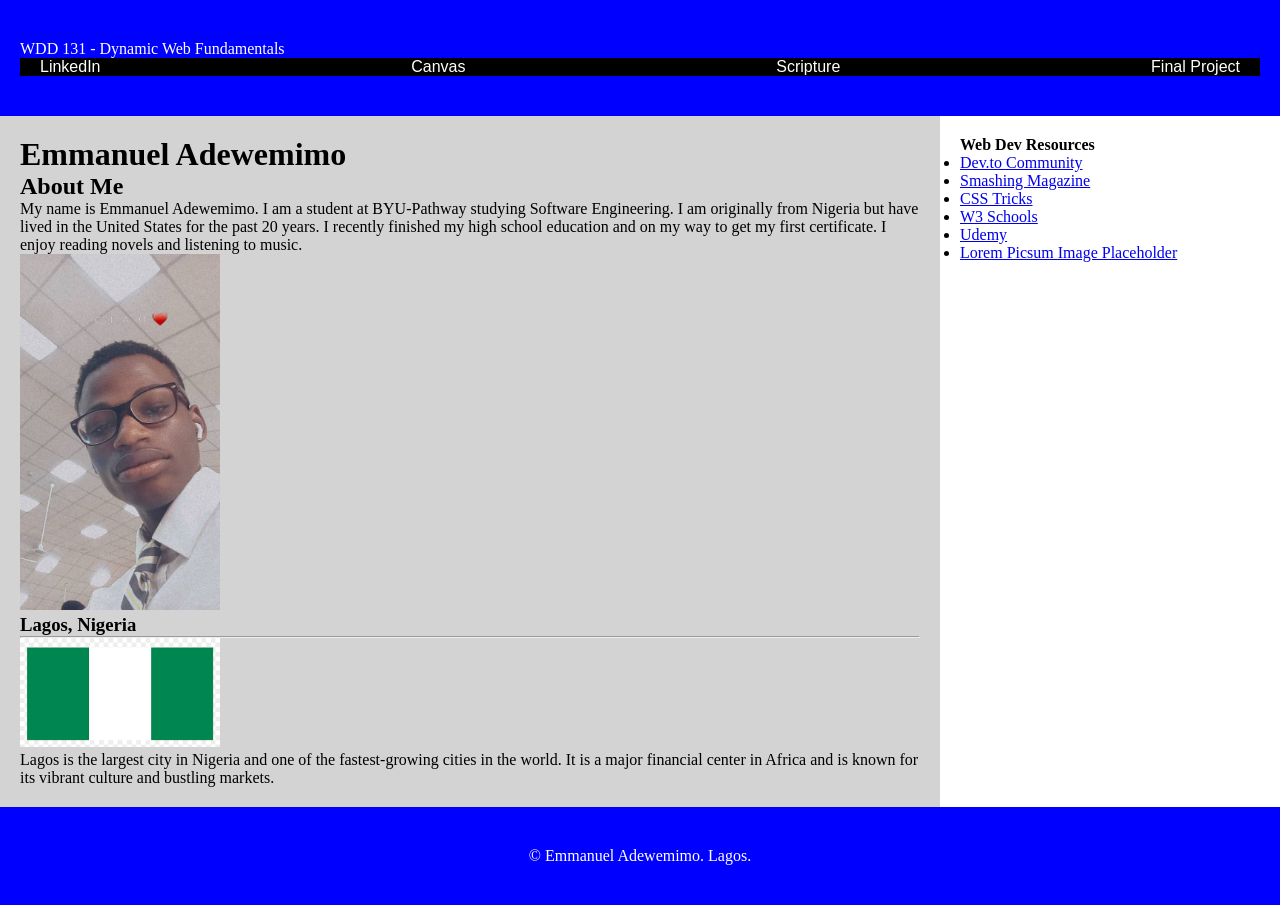
==== index.html @ af50a742 "assignment" ====
<!DOCTYPE html>
<html lang="en">

<head>
    <meta charset="UTF-8">
    <meta name="viewport" content="width=device-width, initial-scale=1.0">
    <meta name="description" content="A page about Emmanuel Adewemimo for a WDD 131 Project">
    <meta name="Author" content="Emmanuel Adewemimo">
    <title>Emmanuel Adewemimo - WDD 131</title>
    <link rel="stylesheet" href="styles/base.css">
</head>

<body>
    <header>
        <span id="course-title">WDD 131 - Dynamic Web Fundamentals</span>
        <nav>
            <a href="https://www.linkedin.com/in/emmanuel-adewemimo" target="_blank">LinkedIn</a>
            <a href="https://byupw.instructure.com" target="_blank">Canvas</a>
            <a href="https://churchofjesuschrist.org/study/scriptures/ot/ps/91?lang=eng" target="_blank">Scripture</a>
            <a href=>Final Project</a>
        </nav>
    </header>
    <div class="content-wrapper">
    <main>
        <h1>Emmanuel Adewemimo</h1>
        <section class="card">
            <h2>About Me</h2>
            <p>My name is Emmanuel Adewemimo. I am a student at BYU-Pathway studying Software Engineering. I am
                originally from Nigeria but have lived in the United States for the past 20 years. I recently finished
                my high school education and on my way to get my first certificate. I enjoy reading novels and listening
                to music.</p>
            <img src="images/profile.jpeg" width="200">

            <h3>Lagos, Nigeria</h3>
            <hr>
            <img src="images/nigerian-flag.png" width="200">
            <p>Lagos is the largest city in Nigeria and one of the fastest-growing cities in the world. It is a major
                financial center in Africa and is known for its vibrant culture and bustling markets.</p>

        </section>
    </main>
    <aside>
        <section class="card">
            <h4>Web Dev Resources</h4>
            <ul>
                <li><a href="https://dev.to" target="_blank">Dev.to Community</a></li>
                <li><a href="https://www.smashingmagazine.com" target="_blank">Smashing Magazine</a></li>
                <li><a href="https://css-tricks.com" target="_blank">CSS Tricks</a></li>
                <li><a href="https://www.w3schools.com" target="_blank">W3 Schools</a></li>
                <li><a href="https://www.udemy.com" target="_blank">Udemy</a></li>
                <li><a href="https://picsum.photos" target="_blank">Lorem Picsum Image Placeholder</a></li>
            </ul>
        </section>
    </aside>
    </div>
    <footer>
        <p>&copy;<span id="current-year"></span> Emmanuel Adewemimo. Lagos.</p>
    </footer>
</body>

</html>
---- styles/base.css ----
*{margin: 0; padding: 0; box-sizing: border-box;}
header{
    background-color: blue;
    color: white;
    padding: 40px 20px;
}
nav{
    background-color: black;
    font-family: 'Segoe UI', Tahoma, Geneva, Verdana, sans-serif;
    display: flex;
    justify-content: space-between;
    padding: 0 20px;
}
nav a{
    color: white;
    text-decoration: none;
}
.content-wrapper{ display: flex; }
main{
    background-color: #d3d3d3;
    flex: 3;
    min-height: 200px;
    padding: 20px;
}
aside{
    background-color: #ffffff;
    flex: 1;
    padding: 20px;
}
footer{
    background-color: blue;
    color: white;
    text-align: center;
    padding:40px 20px;
}
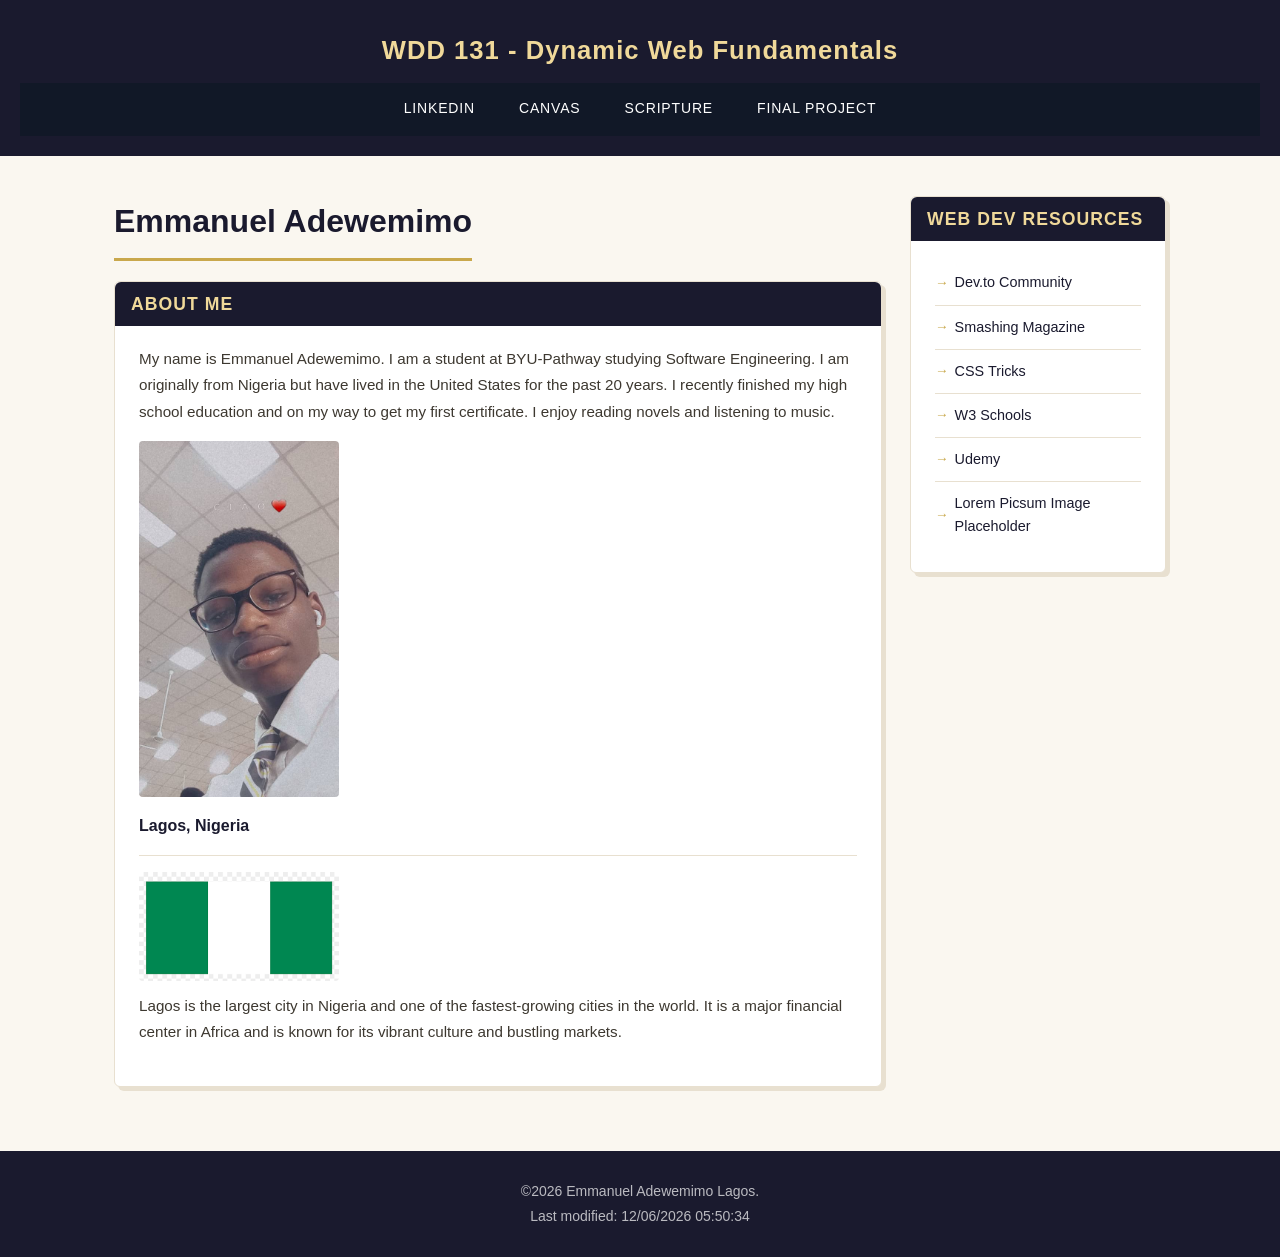
==== commit 7cd420f6: "json" ====
--- a/index.html
+++ b/index.html
@@ -8,6 +8,7 @@
     <meta name="Author" content="Emmanuel Adewemimo">
     <title>Emmanuel Adewemimo - WDD 131</title>
     <link rel="stylesheet" href="styles/base.css">
+     <script src="scripts/getdates.js"></script>
 </head>
 
 <body>
@@ -54,7 +55,8 @@
     </aside>
     </div>
     <footer>
-        <p>&copy;<span id="current-year"></span> Emmanuel Adewemimo. Lagos.</p>
+        <p>&copy;<span id="current-year"></span> Emmanuel Adewemimo Lagos.</p>
+        <p id="Last modifier">Last modified: <span id="last-modified"></span></p>
     </footer>
 </body>
 
--- a/styles/base.css
+++ b/styles/base.css
@@ -1,35 +1,219 @@
-*{margin: 0; padding: 0; box-sizing: border-box;}
-header{
-    background-color: blue;
-    color: white;
-    padding: 40px 20px;
-}
-nav{
-    background-color: black;
+* {
+    margin: 0;
+    padding: 0;
+    box-sizing: border-box;
+}
+
+:root {
+    --ink: #1a1a2e;
+    --gold: #c9a84c;
+    --gold-light: #f0d99a;
+    --cream: #faf7f0;
+    --warm-mid: #e8e0d0;
+    --text-muted: #6b6560;
+    --white: #ffffff;
+}
+
+body {
     font-family: 'Segoe UI', Tahoma, Geneva, Verdana, sans-serif;
+    background-color: var(--cream);
+    color: var(--ink);
+    line-height: 1.6;
+}
+header {
+    background-color: var(--ink);
+    color: var(--white);
+    text-align: center;
+    padding: 30px 20px 20px;
+}
+
+#course-title {
+    display: block;
+    font-size: 1.6rem;
+    font-weight: 700;
+    letter-spacing: 0.04em;
+    color: var(--gold-light);
+    margin-bottom: 12px;
+}
+nav {
+    background-color: #111827;
     display: flex;
-    justify-content: space-between;
-    padding: 0 20px;
-}
-nav a{
-    color: white;
+    justify-content: center;
+    flex-wrap: wrap;
+    gap: 4px;
+    padding: 0 16px;
+}
+
+nav a {
+    color: var(--white);
     text-decoration: none;
-}
-.content-wrapper{ display: flex; }
-main{
-    background-color: #d3d3d3;
+    font-size: 0.875rem;
+    font-weight: 500;
+    letter-spacing: 0.06em;
+    text-transform: uppercase;
+    padding: 14px 20px;
+    border-bottom: 3px solid transparent;
+    transition: color 0.2s ease, border-color 0.2s ease;
+}
+
+nav a:hover {
+    color: var(--gold-light);
+    border-bottom-color: var(--gold);
+}
+.content-wrapper {
+    display: flex;
+    max-width: 1100px;
+    margin: 40px auto;
+    padding: 0 24px;
+    gap: 28px;
+    align-items: flex-start;
+}
+main {
     flex: 3;
-    min-height: 200px;
-    padding: 20px;
-}
-aside{
-    background-color: #ffffff;
+    min-width: 0;
+}
+
+main h1 {
+    font-size: 2rem;
+    font-weight: 700;
+    margin-bottom: 20px;
+    color: var(--ink);
+    border-bottom: 3px solid var(--gold);
+    padding-bottom: 10px;
+    display: inline-block;
+}
+.card {
+    background-color: var(--white);
+    border: 1px solid var(--warm-mid);
+    border-radius: 6px;
+    padding: 24px;
+    margin-bottom: 24px;
+    box-shadow: 4px 4px 0 var(--warm-mid);
+}
+
+.card h2 {
+    font-size: 1.1rem;
+    font-weight: 700;
+    letter-spacing: 0.06em;
+    text-transform: uppercase;
+    color: var(--ink);
+    background-color: var(--ink);
+    color: var(--gold-light);
+    padding: 8px 16px;
+    margin: -24px -24px 20px -24px;
+    border-radius: 6px 6px 0 0;
+}
+
+.card p {
+    font-size: 0.95rem;
+    color: #3d3830;
+    line-height: 1.75;
+    margin-bottom: 16px;
+}
+
+.card img {
+    display: block;
+    max-width: 100%;
+    border-radius: 4px;
+    margin: 12px 0;
+}
+
+.card h3 {
+    font-size: 1rem;
+    font-weight: 600;
+    margin: 16px 0 8px;
+    color: var(--ink);
+}
+
+.card hr {
+    border: none;
+    border-top: 1px solid var(--warm-mid);
+    margin: 16px 0;
+}
+aside {
     flex: 1;
-    padding: 20px;
-}
-footer{
-    background-color: blue;
-    color: white;
+    min-width: 220px;
+}
+
+aside .card h4 {
+    font-size: 1.1rem;
+    font-weight: 700;
+    letter-spacing: 0.06em;
+    text-transform: uppercase;
+    background-color: var(--ink);
+    color: var(--gold-light);
+    padding: 8px 16px;
+    margin: -24px -24px 20px -24px;
+    border-radius: 6px 6px 0 0;
+}
+
+aside .card ul {
+    list-style: none;
+    padding: 0;
+}
+
+aside .card ul li {
+    border-bottom: 1px solid var(--warm-mid);
+    padding: 10px 0;
+}
+
+aside .card ul li:last-child {
+    border-bottom: none;
+}
+
+aside .card ul li a {
+    color: var(--ink);
+    text-decoration: none;
+    font-size: 0.9rem;
+    font-weight: 500;
+    transition: color 0.2s ease;
+    display: flex;
+    align-items: center;
+    gap: 6px;
+}
+
+aside .card ul li a::before {
+    content: '→';
+    color: var(--gold);
+    font-size: 0.85rem;
+}
+
+aside .card ul li a:hover {
+    color: var(--gold);
+}
+footer {
+    background-color: var(--ink);
+    color: rgba(255, 255, 255, 0.7);
     text-align: center;
-    padding:40px 20px;
-}+    padding: 28px 20px;
+    font-size: 0.875rem;
+    margin-top: 40px;
+}
+
+footer p {
+    line-height: 1.8;
+}
+@media (max-width: 700px) {
+    .content-wrapper {
+        flex-direction: column;
+        padding: 0 16px;
+        margin: 24px auto;
+    }
+
+    aside {
+        width: 100%;
+    }
+
+    nav {
+        justify-content: flex-start;
+    }
+
+    nav a {
+        padding: 12px 14px;
+        font-size: 0.8rem;
+    }
+
+    main h1 {
+        font-size: 1.5rem;
+    }
+}
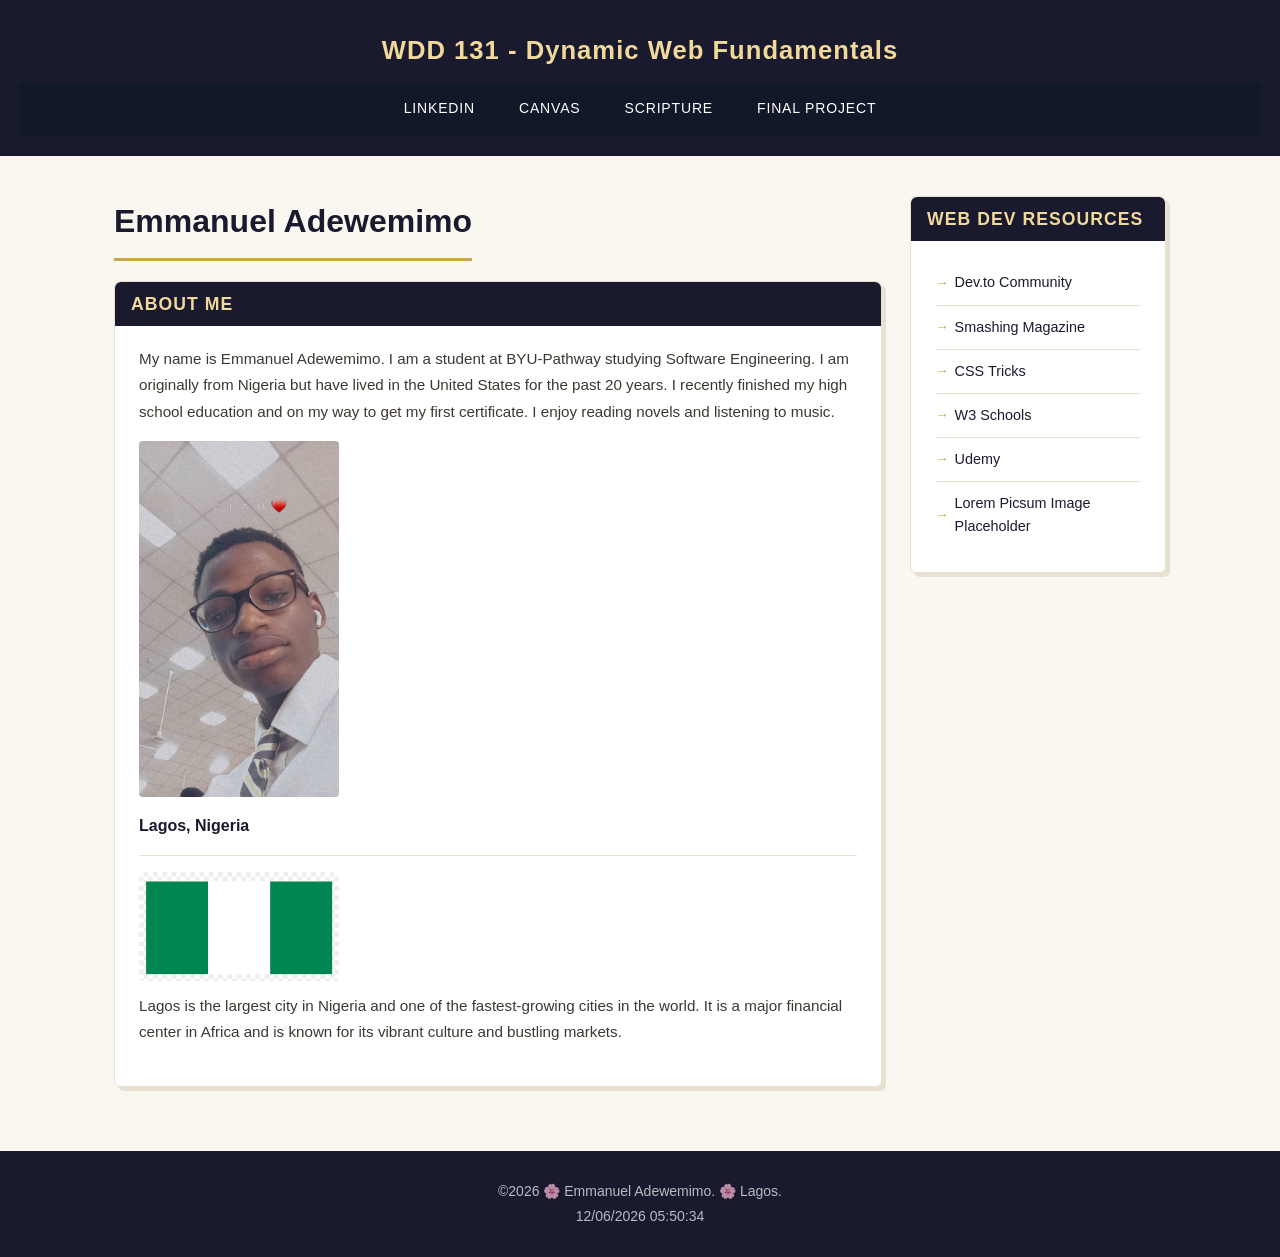
==== commit f163ed4c: "new" ====
--- a/index.html
+++ b/index.html
@@ -55,8 +55,8 @@
     </aside>
     </div>
     <footer>
-        <p>&copy;<span id="current-year"></span> Emmanuel Adewemimo Lagos.</p>
-        <p id="Last modifier">Last modified: <span id="last-modified"></span></p>
+    <p>&copy;<span id="current-year"></span> &#x1F338; Emmanuel Adewemimo. &#x1F338; Lagos.</p>
+    <p id="last-modified"></p>
     </footer>
 </body>
 
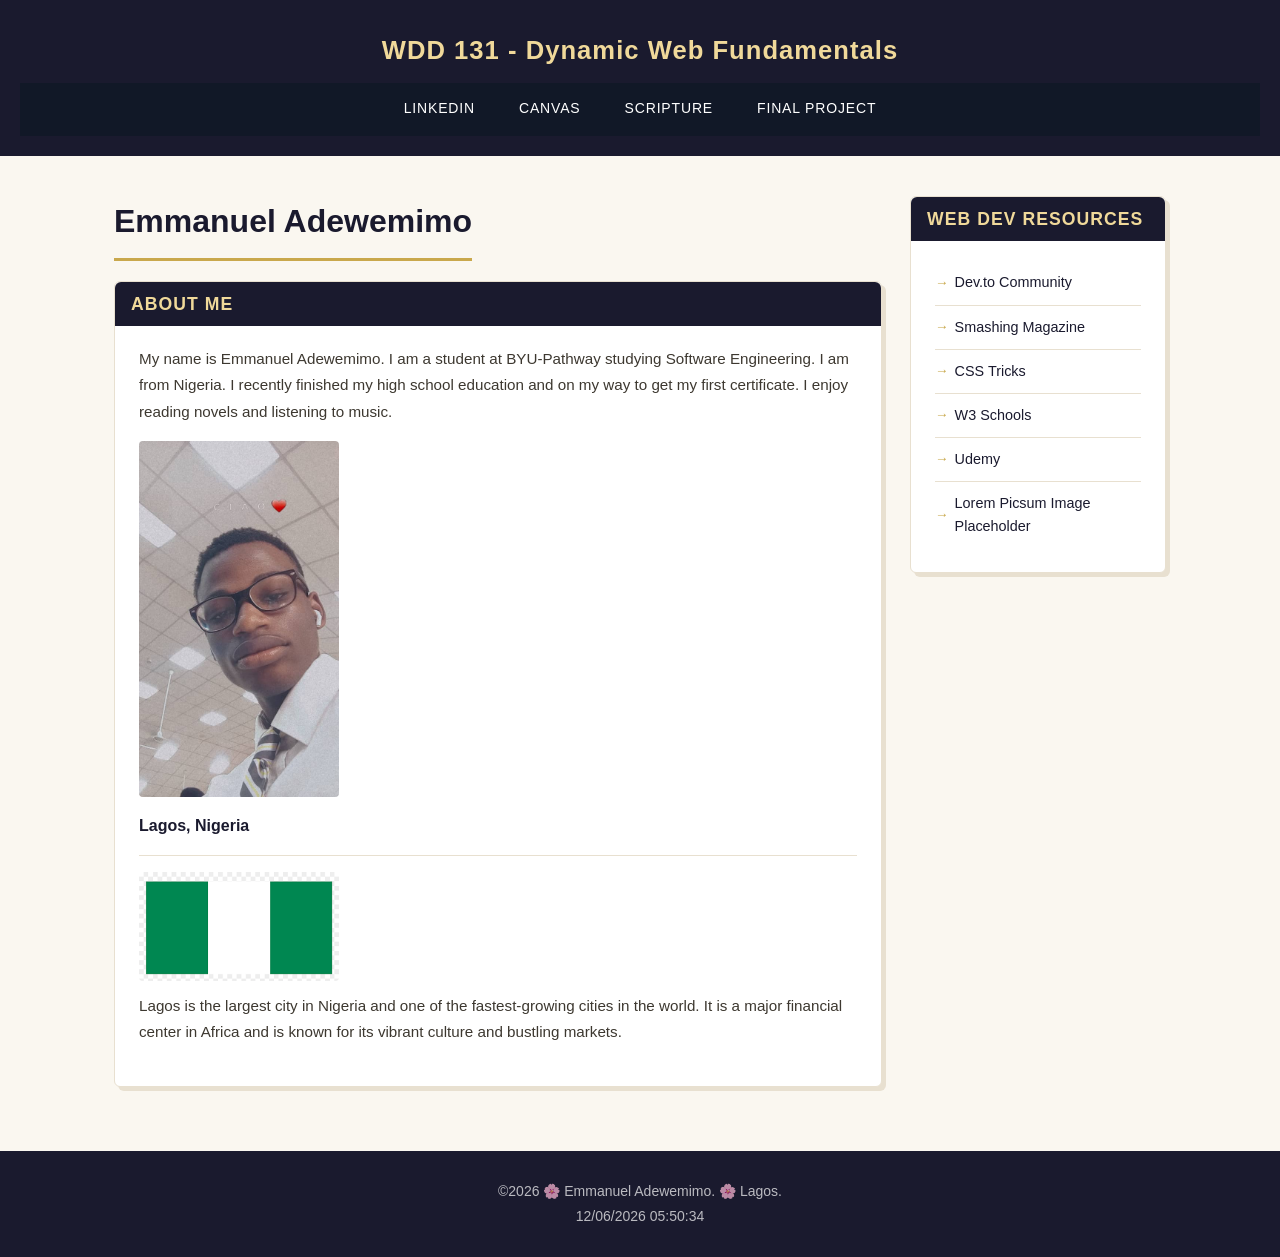
==== commit 2cc3599f: "new" ====
--- a/index.html
+++ b/index.html
@@ -8,7 +8,7 @@
     <meta name="Author" content="Emmanuel Adewemimo">
     <title>Emmanuel Adewemimo - WDD 131</title>
     <link rel="stylesheet" href="styles/base.css">
-     <script src="scripts/getdates.js"></script>
+    <script src="scripts/getdates.js"></script>
 </head>
 
 <body>
@@ -22,41 +22,42 @@
         </nav>
     </header>
     <div class="content-wrapper">
-    <main>
-        <h1>Emmanuel Adewemimo</h1>
-        <section class="card">
-            <h2>About Me</h2>
-            <p>My name is Emmanuel Adewemimo. I am a student at BYU-Pathway studying Software Engineering. I am
-                originally from Nigeria but have lived in the United States for the past 20 years. I recently finished
-                my high school education and on my way to get my first certificate. I enjoy reading novels and listening
-                to music.</p>
-            <img src="images/profile.jpeg" width="200">
+        <main>
+            <h1>Emmanuel Adewemimo</h1>
+            <section class="card">
+                <h2>About Me</h2>
+                <p>My name is Emmanuel Adewemimo. I am a student at BYU-Pathway studying Software Engineering. I am
+                    from Nigeria. I recently finished my high school education and on my way to get my first
+                    certificate. I enjoy reading novels and listening
+                    to music.</p>
+                <img src="images/profile.jpeg" width="200">
 
-            <h3>Lagos, Nigeria</h3>
-            <hr>
-            <img src="images/nigerian-flag.png" width="200">
-            <p>Lagos is the largest city in Nigeria and one of the fastest-growing cities in the world. It is a major
-                financial center in Africa and is known for its vibrant culture and bustling markets.</p>
+                <h3>Lagos, Nigeria</h3>
+                <hr>
+                <img src="images/nigerian-flag.png" width="200">
+                <p>Lagos is the largest city in Nigeria and one of the fastest-growing cities in the world. It is a
+                    major
+                    financial center in Africa and is known for its vibrant culture and bustling markets.</p>
 
-        </section>
-    </main>
-    <aside>
-        <section class="card">
-            <h4>Web Dev Resources</h4>
-            <ul>
-                <li><a href="https://dev.to" target="_blank">Dev.to Community</a></li>
-                <li><a href="https://www.smashingmagazine.com" target="_blank">Smashing Magazine</a></li>
-                <li><a href="https://css-tricks.com" target="_blank">CSS Tricks</a></li>
-                <li><a href="https://www.w3schools.com" target="_blank">W3 Schools</a></li>
-                <li><a href="https://www.udemy.com" target="_blank">Udemy</a></li>
-                <li><a href="https://picsum.photos" target="_blank">Lorem Picsum Image Placeholder</a></li>
-            </ul>
-        </section>
-    </aside>
+            </section>
+        </main>
+        <aside>
+            <section class="card">
+                <h4>Web Dev Resources</h4>
+                <ul>
+                    <li><a href="https://dev.to" target="_blank">Dev.to Community</a></li>
+                    <li><a href="https://www.smashingmagazine.com" target="_blank">Smashing Magazine</a></li>
+                    <li><a href="https://css-tricks.com" target="_blank">CSS Tricks</a></li>
+                    <li><a href="https://www.w3schools.com" target="_blank">W3 Schools</a></li>
+                    <li><a href="https://www.udemy.com" target="_blank">Udemy</a></li>
+                    <li><a href="https://picsum.photos" target="_blank">Lorem Picsum Image Placeholder</a></li>
+                </ul>
+            </section>
+        </aside>
     </div>
     <footer>
-    <p>&copy;<span id="current-year"></span> &#x1F338; Emmanuel Adewemimo. &#x1F338; Lagos.</p>
-    <p id="last-modified"></p>
+        <p>&copy;<span id="current-year"></span> &#x1F338; Emmanuel Adewemimo. &#x1F338; Lagos.</p>
+        <p id="last-modified"></p>
     </footer>
 </body>
 
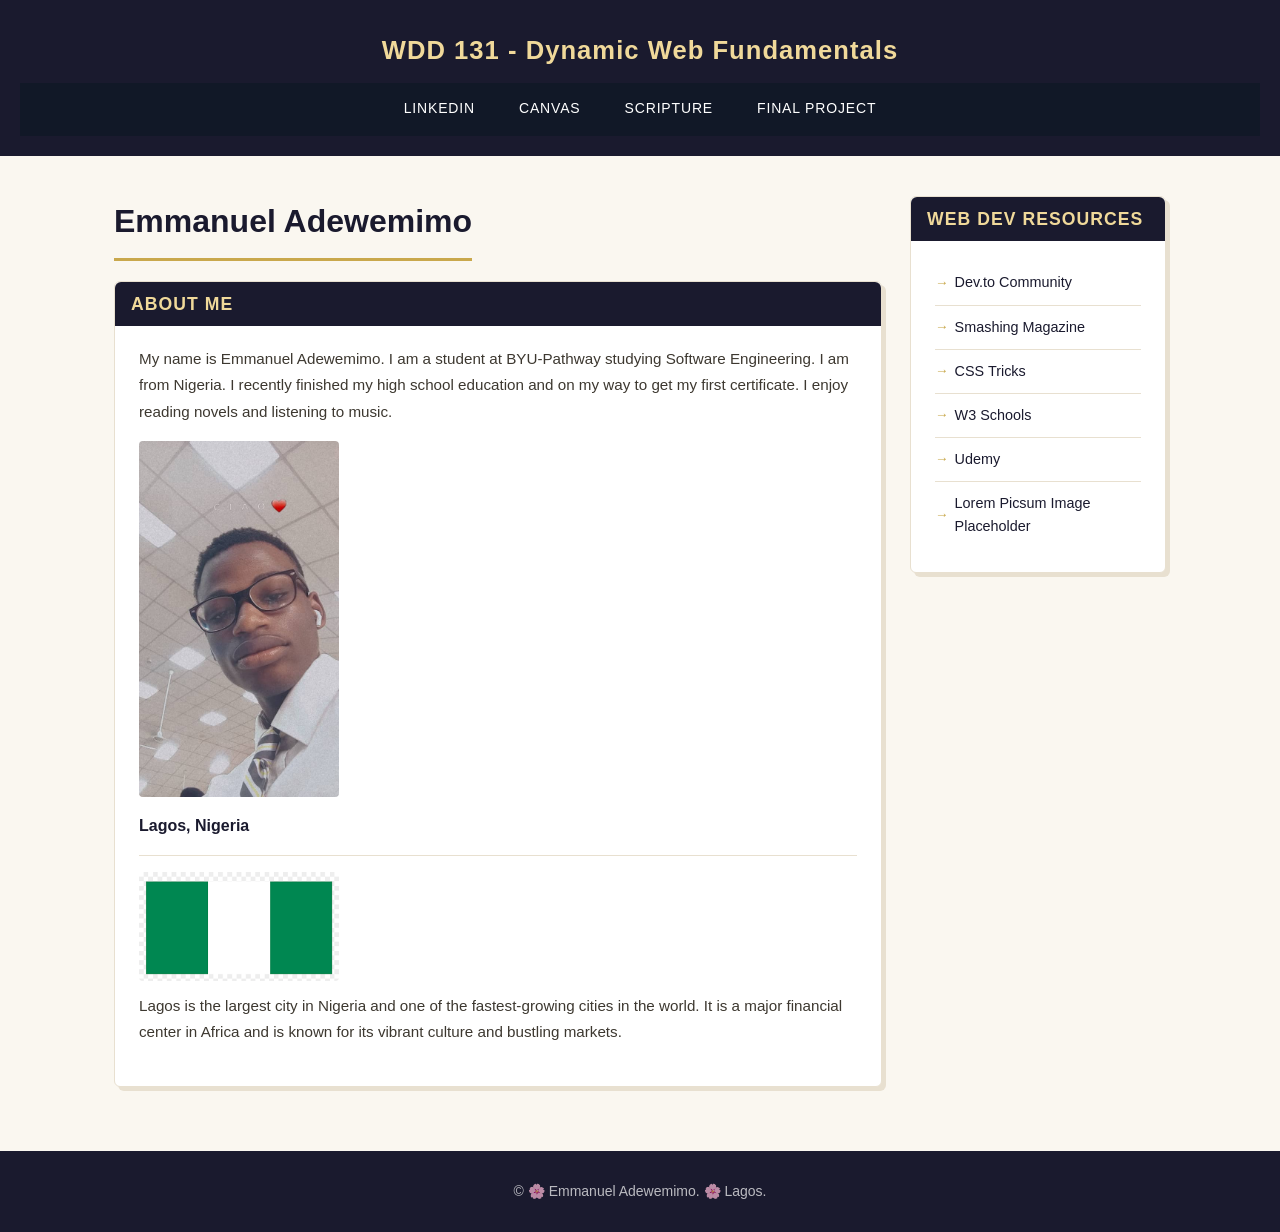
==== commit 8c5f8e67: "Alt Co-authored-by: Copilot <copilot@github.com>" ====
--- a/index.html
+++ b/index.html
@@ -18,7 +18,7 @@
             <a href="https://www.linkedin.com/in/emmanuel-adewemimo" target="_blank">LinkedIn</a>
             <a href="https://byupw.instructure.com" target="_blank">Canvas</a>
             <a href="https://churchofjesuschrist.org/study/scriptures/ot/ps/91?lang=eng" target="_blank">Scripture</a>
-            <a href=>Final Project</a>
+            <a href="final-project.html" target="_blank">Final Project</a>
         </nav>
     </header>
     <div class="content-wrapper">
@@ -30,11 +30,11 @@
                     from Nigeria. I recently finished my high school education and on my way to get my first
                     certificate. I enjoy reading novels and listening
                     to music.</p>
-                <img src="images/profile.jpeg" width="200">
+                <img src="images/profile.jpeg" width="200" alt="Emmanuel Adewemimo">
 
                 <h3>Lagos, Nigeria</h3>
                 <hr>
-                <img src="images/nigerian-flag.png" width="200">
+                <img src="images/nigerian-flag.png" width="200" alt="Nigerian Flag">
                 <p>Lagos is the largest city in Nigeria and one of the fastest-growing cities in the world. It is a
                     major
                     financial center in Africa and is known for its vibrant culture and bustling markets.</p>
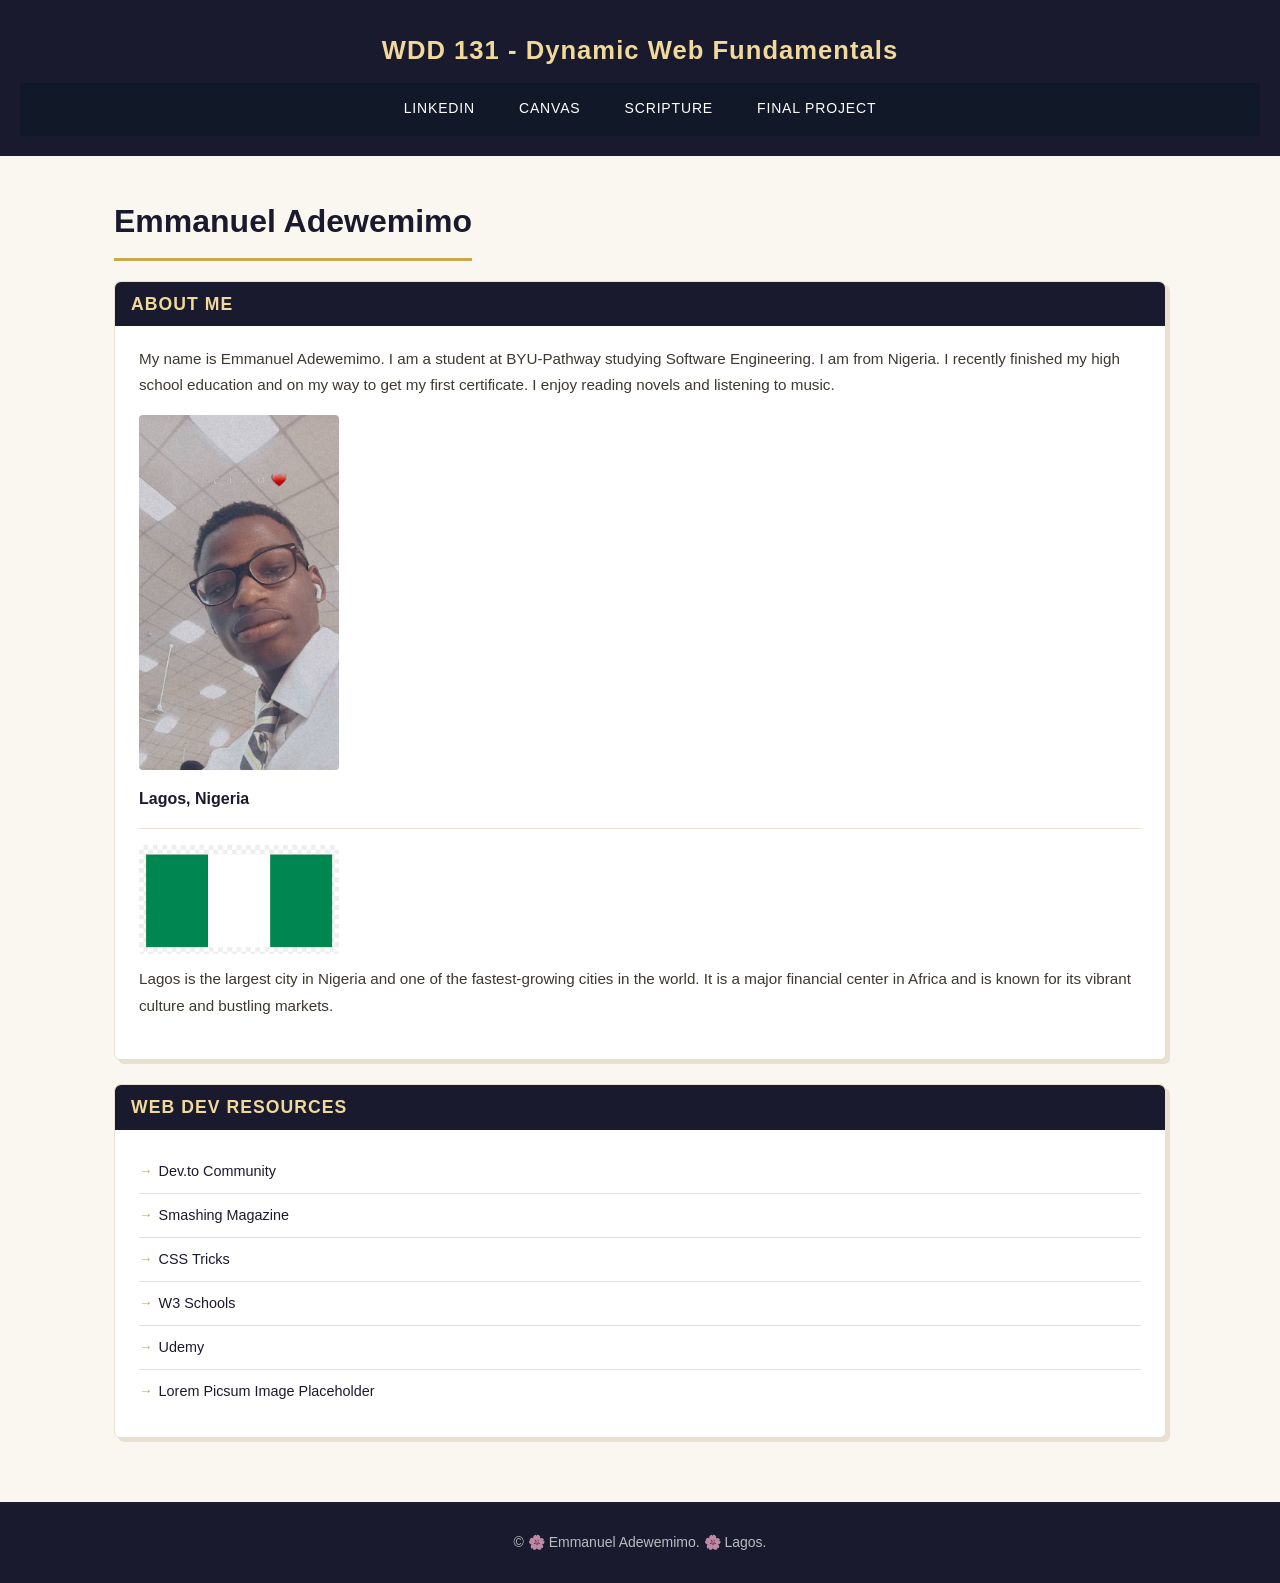
==== commit 616c548c: "css" ====
--- a/index.html
+++ b/index.html
@@ -5,10 +5,13 @@
     <meta charset="UTF-8">
     <meta name="viewport" content="width=device-width, initial-scale=1.0">
     <meta name="description" content="A page about Emmanuel Adewemimo for a WDD 131 Project">
-    <meta name="Author" content="Emmanuel Adewemimo">
-    <title>Emmanuel Adewemimo - WDD 131</title>
+    <meta name="author" content="Emmanuel Adewemimo">
+    <title>WDD 131 - Dynamic Web Fundamentals- Emmanuel Adewemimo</title>
     <link rel="stylesheet" href="styles/base.css">
     <script src="scripts/getdates.js"></script>
+    <link rel="preconnect" href="https://fonts.googleapis.com">
+<link rel="preconnect" href="https://fonts.gstatic.com" crossorigin>
+<link href="https://fonts.googleapis.com/css2?family=Roboto:wght@400;700&display=swap" rel="stylesheet">
 </head>
 
 <body>
@@ -40,7 +43,6 @@
                     financial center in Africa and is known for its vibrant culture and bustling markets.</p>
 
             </section>
-        </main>
         <aside>
             <section class="card">
                 <h4>Web Dev Resources</h4>
@@ -54,6 +56,7 @@
                 </ul>
             </section>
         </aside>
+        </main>
     </div>
     <footer>
         <p>&copy;<span id="current-year"></span> &#x1F338; Emmanuel Adewemimo. &#x1F338; Lagos.</p>
--- a/styles/base.css
+++ b/styles/base.css
@@ -20,6 +20,7 @@
     color: var(--ink);
     line-height: 1.6;
 }
+
 header {
     background-color: var(--ink);
     color: var(--white);
@@ -35,6 +36,7 @@
     color: var(--gold-light);
     margin-bottom: 12px;
 }
+
 nav {
     background-color: #111827;
     display: flex;
@@ -60,14 +62,16 @@
     color: var(--gold-light);
     border-bottom-color: var(--gold);
 }
+
 .content-wrapper {
-    display: flex;
+    display: grid;
     max-width: 1100px;
     margin: 40px auto;
     padding: 0 24px;
     gap: 28px;
     align-items: flex-start;
 }
+
 main {
     flex: 3;
     min-width: 0;
@@ -82,6 +86,7 @@
     padding-bottom: 10px;
     display: inline-block;
 }
+
 .card {
     background-color: var(--white);
     border: 1px solid var(--warm-mid);
@@ -130,6 +135,7 @@
     border-top: 1px solid var(--warm-mid);
     margin: 16px 0;
 }
+
 aside {
     flex: 1;
     min-width: 220px;
@@ -181,6 +187,7 @@
 aside .card ul li a:hover {
     color: var(--gold);
 }
+
 footer {
     background-color: var(--ink);
     color: rgba(255, 255, 255, 0.7);
@@ -193,6 +200,7 @@
 footer p {
     line-height: 1.8;
 }
+
 @media (max-width: 700px) {
     .content-wrapper {
         flex-direction: column;
@@ -216,4 +224,4 @@
     main h1 {
         font-size: 1.5rem;
     }
-}
+}
